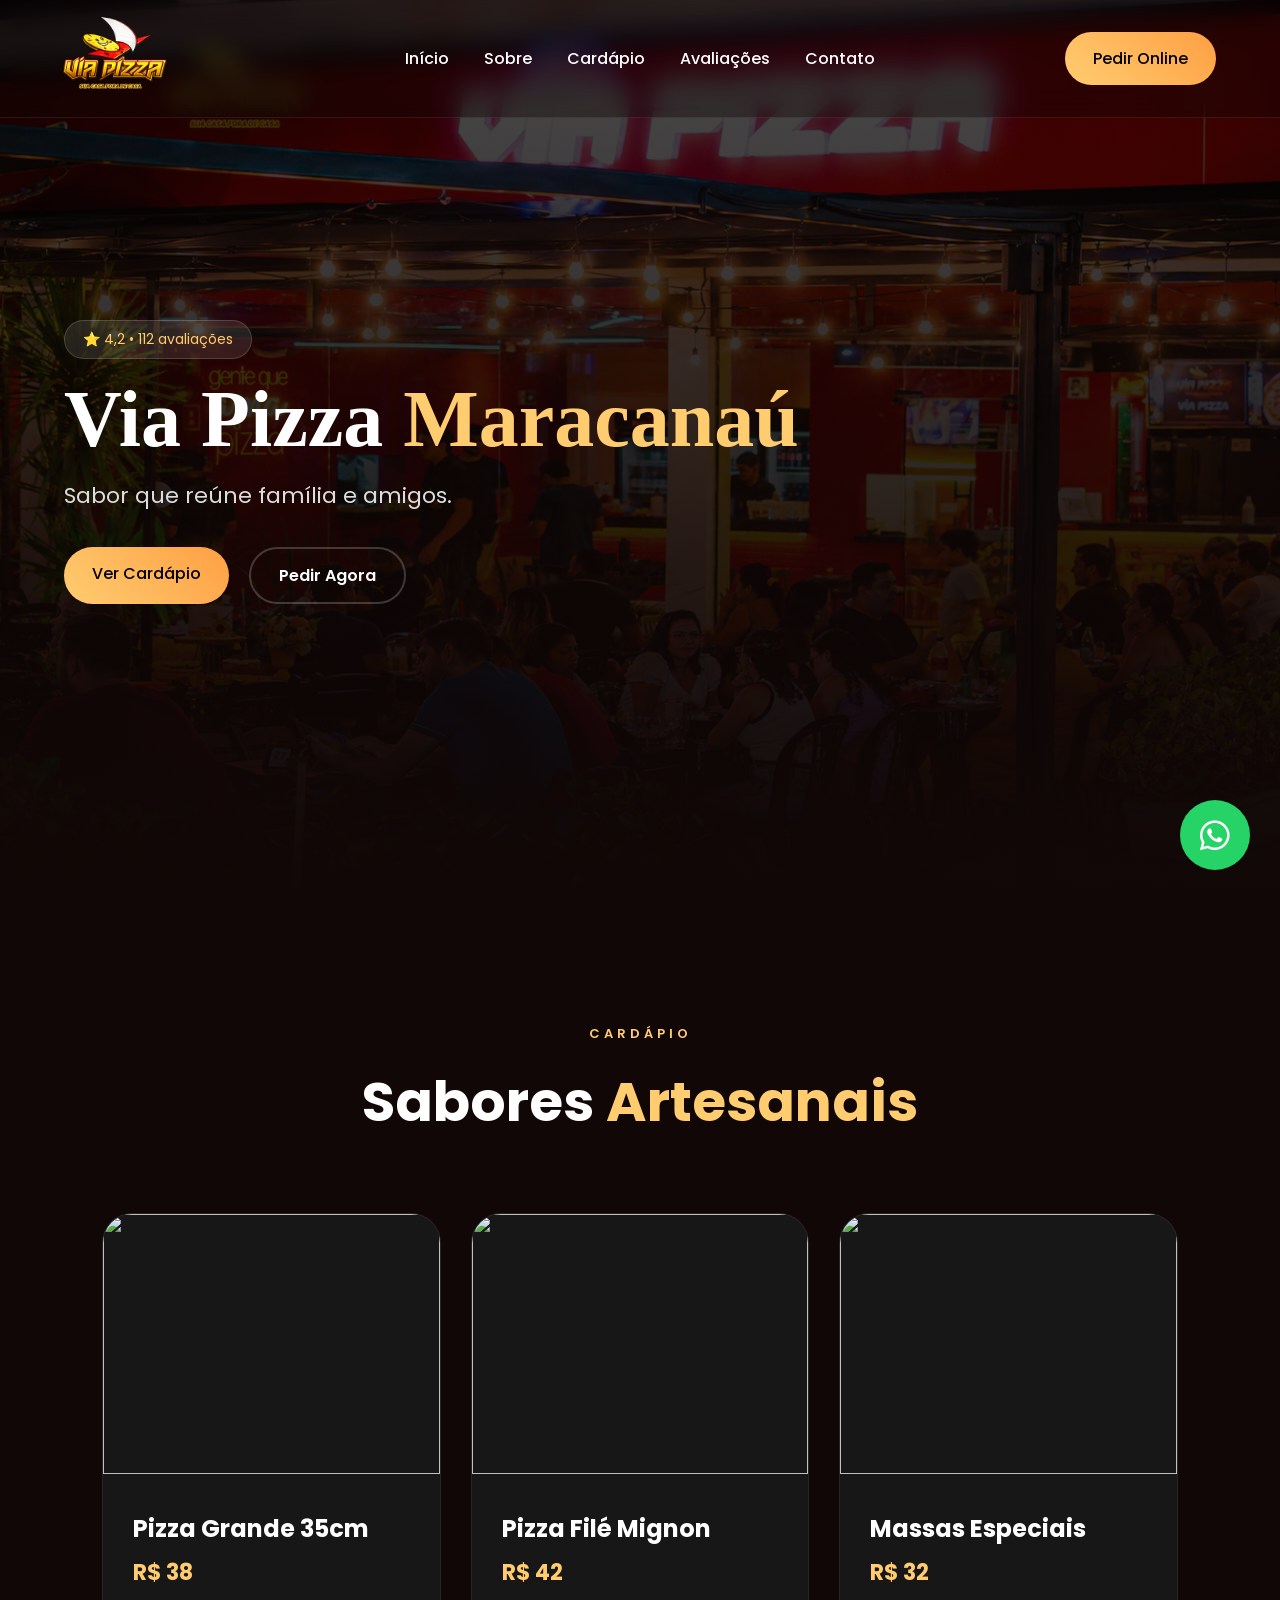
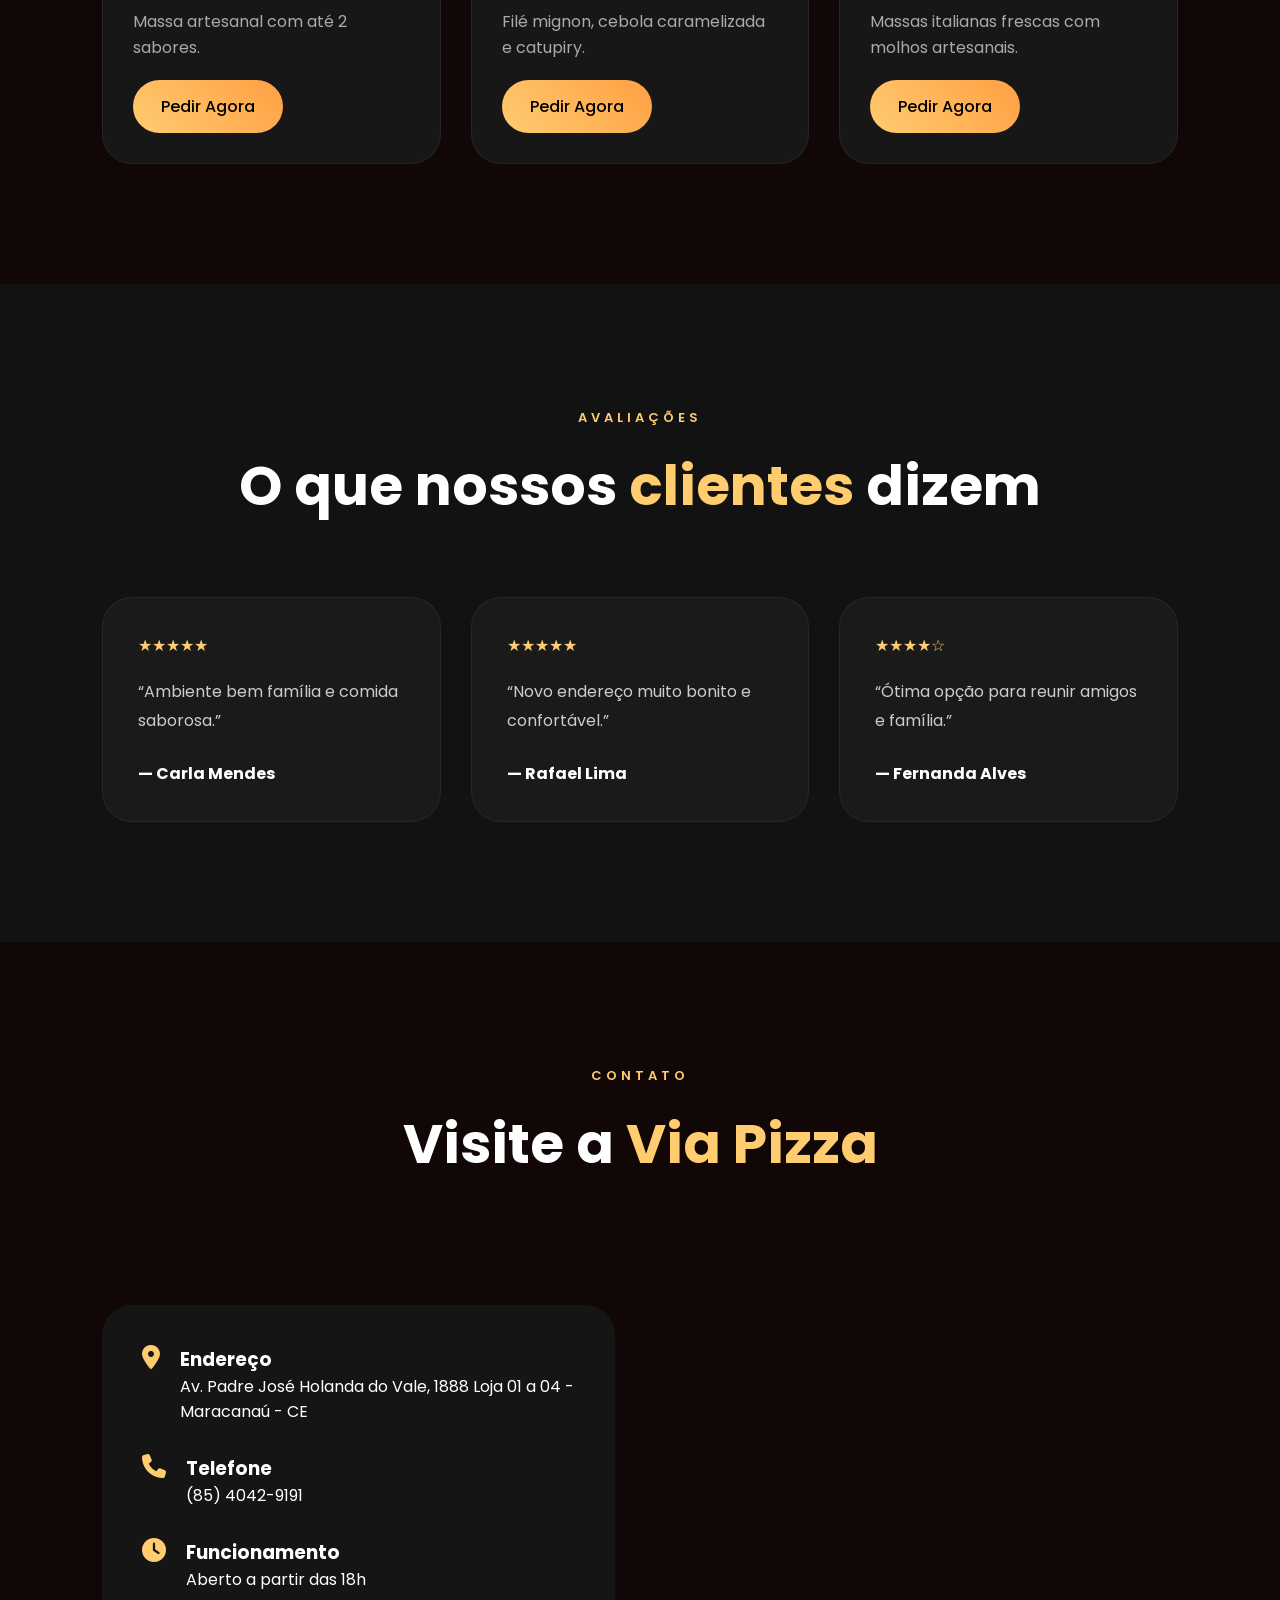
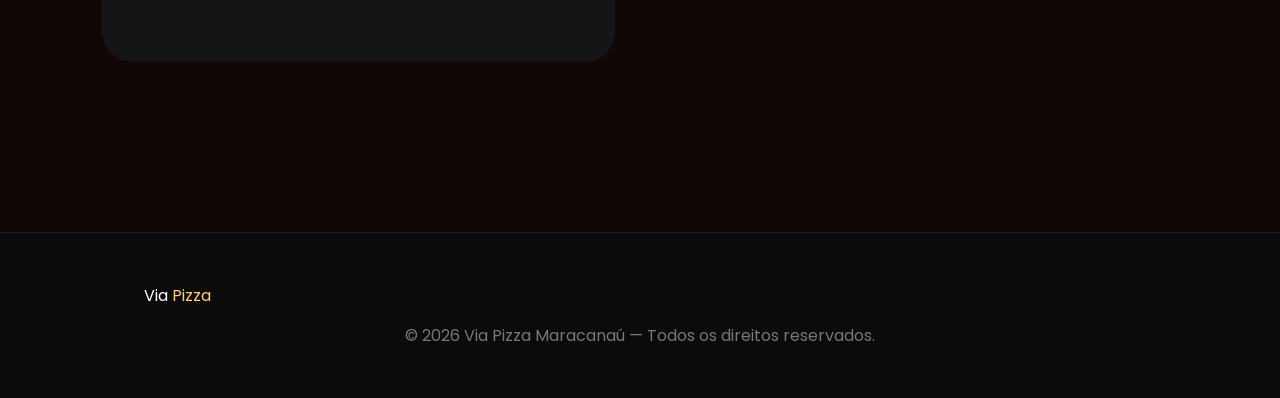
==== index.html @ 53f5a09d "Initial commit" ====
<!DOCTYPE html>
<html lang="pt-BR">
<head>
  <meta charset="UTF-8" />
  <meta name="viewport" content="width=device-width, initial-scale=1.0"/>
  <title>Via Pizza Maracanaú</title>

  <!-- Google Fonts -->
  <link rel="preconnect" href="https://fonts.googleapis.com">
  <link href="https://fonts.googleapis.com/css2?family=Poppins:wght@300;400;500;600;700;800&display=swap" rel="stylesheet">

  <!-- Font Awesome -->
  <link rel="stylesheet" href="https://cdnjs.cloudflare.com/ajax/libs/font-awesome/6.5.2/css/all.min.css"/>

  <!-- AOS Animation -->
  <link rel="stylesheet" href="https://unpkg.com/aos@2.3.4/dist/aos.css"/>
  <link rel="stylesheet" href="style.css">

</head>

<body>

  <!-- NAVBAR -->
<div id="fundo1">

  <header>   
      <div id="header-content">
        <div class="logo">
          <a href="index.html">
            <img src="imgs/ChatGPT Image 16 de mai. de 2026, 10_56_02.png" alt="">
          </a>
        </div>
        <nav>
          <a href="#inicio">Início</a>
          <a href="#sobre">Sobre</a>
          <a href="#cardapio">Cardápio</a>
          <a href="#avaliacoes">Avaliações</a>
          <a href="#contato">Contato</a>
        </nav>
        <a href="https://wa.me/558540429191" class="btn">
          Pedir Online
        </a>
      </div>
  </header>

  <!-- HERO -->

  <section class="hero" id="inicio">

    <div class="hero-content">

      <div class="tag">
        ⭐ 4,2 • 112 avaliações
      </div>

      <h1>
        Via Pizza <span>Maracanaú</span>
      </h1>

      <p>
        Sabor que reúne família e amigos.
      </p>

      <div class="hero-buttons">
        <a href="#cardapio" class="btn">
          Ver Cardápio
        </a>

        <a href="https://wa.me/558540429191" class="btn-outline">
          Pedir Agora
        </a>
      </div>

    </div>

  </section>
</div>
  <!-- INFO -->

 <!-- <div class="info">

    <div class="info-box">

      <div class="info-card">
        <div class="info-icon">
          <i class="fa-solid fa-star"></i>
        </div>

        <div>
          <h3>4,2 estrelas</h3>
          <p>112 avaliações</p>
        </div>
      </div>  

      <div class="info-card">
        <div class="info-icon">
          <i class="fa-solid fa-dollar-sign"></i>
        </div>

        <div>
          <h3>R$ 20–40</h3>
          <p>Faixa de preço</p>
        </div>
      </div>

      <div class="info-card">
        <div class="info-icon">
          <i class="fa-solid fa-utensils"></i>
        </div>

        <div>
          <h3>Refeição no local</h3>
          <p>Ambiente familiar</p>
        </div>
      </div>

      <div class="info-card">
        <div class="info-icon">
          <i class="fa-solid fa-motorcycle"></i>
        </div>

        <div>
          <h3>Delivery</h3>
          <p>Entrega rápida</p>
        </div>
      </div>

    </div> -->

  </div> 

  <!-- SOBRE -->

  <!-- <section id="sobre">

    <div class="section-title" data-aos="fade-up">
      <span>Nossa História</span>
      <h2>Experiência <b>Gastronômica</b></h2>
    </div>

    <div class="about">

      <img
      data-aos="zoom-in"
      src="https://images.unsplash.com/photo-1517248135467-4c7edcad34c4?q=80&w=1200&auto=format&fit=crop"
      alt="Pizzaria">

      <div class="about-text" data-aos="fade-left">

        <p>
          A Via Pizza Maracanaú oferece uma experiência gastronômica completa,
          com pizzas artesanais, massas especiais e um ambiente familiar acolhedor.
        </p>

        <p>
          Unimos sabor, qualidade e atendimento para tornar cada momento especial,
          seja com a família, amigos ou no conforto da sua casa.
        </p>

        <a href="#cardapio" class="btn">
          Explorar Cardápio
        </a>

      </div>

    </div>

  </section> -->

  <!-- CARDAPIO -->

  <section id="cardapio">

    <div class="section-title" data-aos="fade-up">
      <span>Cardápio</span>
      <h2>Sabores <b>Artesanais</b></h2>
    </div>

    <div class="menu-grid">

      <div class="menu-card" data-aos="fade-up">

        <img src="https://images.unsplash.com/photo-1513104890138-7c749659a591?q=80&w=1200&auto=format&fit=crop">

        <div class="menu-content">

          <h3>Pizza Grande 35cm</h3>

          <span class="price">R$ 38</span>

          <p>
            Massa artesanal com até 2 sabores.
          </p>

          <a href="#" class="btn">
            Pedir Agora
          </a>

        </div>

      </div>

      <div class="menu-card" data-aos="fade-up" data-aos-delay="100">

        <img src="https://images.unsplash.com/photo-1593560708920-61dd98c46a4e?q=80&w=1200&auto=format&fit=crop">

        <div class="menu-content">

          <h3>Pizza Filé Mignon</h3>

          <span class="price">R$ 42</span>

          <p>
            Filé mignon, cebola caramelizada e catupiry.
          </p>

          <a href="#" class="btn">
            Pedir Agora
          </a>

        </div>

      </div>

      <div class="menu-card" data-aos="fade-up" data-aos-delay="200">

        <img src="https://images.unsplash.com/photo-1621996346565-e3dbc646d9a9?q=80&w=1200&auto=format&fit=crop">

        <div class="menu-content">

          <h3>Massas Especiais</h3>

          <span class="price">R$ 32</span>

          <p>
            Massas italianas frescas com molhos artesanais.
          </p>

          <a href="#" class="btn">
            Pedir Agora
          </a>

        </div>

      </div>

    </div>

  </section>

  <!-- AVALIAÇÕES -->

  <section class="reviews" id="avaliacoes">

    <div class="section-title" data-aos="fade-up">
      <span>Avaliações</span>
      <h2>O que nossos <b>clientes</b> dizem</h2>
    </div>

    <div class="review-grid">

      <div class="review-card" data-aos="fade-up">

        <div class="stars">
          ★★★★★
        </div>

        <p>
          “Ambiente bem família e comida saborosa.”
        </p>

        <div class="review-user">
          — Carla Mendes
        </div>

      </div>

      <div class="review-card" data-aos="fade-up" data-aos-delay="100">

        <div class="stars">
          ★★★★★
        </div>

        <p>
          “Novo endereço muito bonito e confortável.”
        </p>

        <div class="review-user">
          — Rafael Lima
        </div>

      </div>

      <div class="review-card" data-aos="fade-up" data-aos-delay="200">

        <div class="stars">
          ★★★★☆
        </div>

        <p>
          “Ótima opção para reunir amigos e família.”
        </p>

        <div class="review-user">
          — Fernanda Alves
        </div>

      </div>

    </div>

  </section>

  <!-- CONTATO -->

  <section id="contato">

    <div class="section-title" data-aos="fade-up">
      <span>Contato</span>
      <h2>Visite a <b>Via Pizza</b></h2>
    </div>

    <div class="contact-container">

      <div class="contact-box" data-aos="fade-right">

        <div class="contact-item">
          <i class="fa-solid fa-location-dot"></i>

          <div>
            <h3>Endereço</h3>
            <p>
              Av. Padre José Holanda do Vale, 1888
              Loja 01 a 04 - Maracanaú - CE
            </p>
          </div>
        </div>

        <div class="contact-item">
          <i class="fa-solid fa-phone"></i>

          <div>
            <h3>Telefone</h3>
            <p>(85) 4042-9191</p>
          </div>
        </div>

        <div class="contact-item">
          <i class="fa-solid fa-clock"></i>

          <div>
            <h3>Funcionamento</h3>
            <p>Aberto a partir das 18h</p>
          </div>
        </div>

      </div>

      <div data-aos="fade-left">

        <iframe
        src="https://www.google.com/maps?q=Via+Pizza+Maracanau&output=embed">
        </iframe>

      </div>

    </div>

  </section>

  <!-- FOOTER -->

  <footer>

    <div class="logo">
      Via <span>Pizza</span>
    </div>

    <p>
      © 2026 Via Pizza Maracanaú — Todos os direitos reservados.
    </p>

  </footer>

  <!-- WHATSAPP -->

  <a
  href="https://wa.me/558540429191"
  class="whatsapp"
  target="_blank">

    <i class="fa-brands fa-whatsapp"></i>

  </a>

  <!-- AOS -->
  <script src="https://unpkg.com/aos@2.3.4/dist/aos.js"></script>

  <script>

    AOS.init({
      duration:1200,
      once:true
    });

  </script>

</body>
</html>
---- style.css ----
*{
      margin:0;
      padding:0;
      box-sizing:border-box;
      scroll-behavior:smooth;
    }

    :root{
      --red:#8b0000;
      --gold:#ffcc70;
      --black:#0d0d0d;
      --white:#ffffff;
      --gray:#999;
      --card:#171717;
    }

    body{
      font-family:'Poppins',sans-serif;
      background:var(--black);
      color:white;
      overflow-x:hidden;
    }

    /* NAVBAR */


    header{
      position:fixed;
      top:0;
      left:0;
      width:100%;
      z-index:999;
      padding: 0px 5%;
      display:flex;
      justify-content:space-between;
      align-items:center;
      backdrop-filter:blur(12px);
      background:#1107065e;
      border-bottom:1px solid rgba(255,255,255,0.08);
    }

    #header-content {
      width: 1400px;
      margin: auto;
      z-index:999;
      display:flex;
      justify-content:space-between;
      align-items:center;
    }

    .logo {
      
      max-width: 150px;
      min-width: 119px;
    }

    .logo  img{
      width: 100%;
      color:white;
      padding-top: 10px;
      margin-left: -23px;
    }

    .logo span{
      color:var(--gold);
    }

    nav{
      display:flex;
      gap:35px;
    }

    nav a{
      color:white;
      text-decoration:none;
      font-weight:500;
      position:relative;
      transition:0.3s;
    }

    nav a::after{
      content:'';
      position:absolute;
      left:0;
      bottom:-5px;
      width:0;
      height:2px;
      background:var(--gold);
      transition:0.3s;
    }

    nav a:hover::after{
      width:100%;
    }

    nav a:hover{
      color:var(--gold);
    }

    .btn{
      background:linear-gradient(45deg,var(--gold),#ff9f43);
      color:black;
      padding:14px 28px;
      border-radius:50px;
      font-weight: 500;
      text-decoration:none;
      transition:0.4s;
      display:inline-block;
    }

    .btn:hover{
      transform:translateY(-4px) scale(1.05);
      box-shadow:0 10px 30px rgba(255,204,112,0.4);
    }

    /* HERO */

    .hero{
      min-height:100vh;
      display:flex;
      align-items:center;
      padding:0 5%;
      position:relative;
      background: linear-gradient(#000000b3,#110706),
      url('imgs/ChatGPT\ Image\ 16\ de\ mai.\ de\ 2026\,\ 11_13_08.png');
      background-size:cover;
      background-position:center;
    /*  background-attachment:fixed; */
      
    }

    .hero-content{
      margin: 190px auto 0px auto;
      min-height: 50vh;
      width: 1400px;
      animation:fadeUp 1.2s ease;
    }

    .tag{
      display:inline-block;
      background:rgba(255,255,255,0.1);
      border:1px solid rgba(255,255,255,0.15);
      padding:8px 18px;
      border-radius:50px;
      margin-bottom:20px;
      color:var(--gold);
      font-size:14px;
    }

    .hero h1{
      font-family: Georgia, 'Times New Roman', Times, serif;
      font-size:80px;
      line-height:1;
      margin-bottom:20px;
      font-weight:800;
      max-width: 1400px;
    }

    .hero h1 span{
      color:var(--gold);
    }

    .hero p{
      font-size:22px;
      color:#ddd;
      margin-bottom:35px;
    }

    .hero-buttons{
      display:flex;
      gap:20px;
      flex-wrap:wrap;
    }

    .btn-outline{
      border:2px solid rgba(255,255,255,0.2);
      color:white;
      padding:14px 28px;
      border-radius:50px;
      text-decoration:none;
      font-weight:600;
      transition:0.4s;
    }

    .btn-outline:hover{
      border-color:var(--gold);
      color:var(--gold);
      transform:translateY(-4px);
    }

    /* INFO */

    .info{
      margin-top:-70px;
      padding:0 8%;
      position:relative;
      z-index:20;
    }

    .info-box{
      background:#151515;
      border:1px solid rgba(255,255,255,0.08);
      border-radius:30px;
      padding:40px;
      display:grid;
      grid-template-columns:repeat(auto-fit,minmax(200px,1fr));
      gap:30px;
    }

    .info-card{
      display:flex;
      gap:15px;
      align-items:center;
    }

    .info-icon{
      width:60px;
      height:60px;
      background:linear-gradient(45deg,var(--red),#ff3f34);
      border-radius:20px;
      display:flex;
      align-items:center;
      justify-content:center;
      font-size:24px;
      color:var(--gold);
    }

    .info-card h3{
      font-size:18px;
      margin-bottom:5px;
    }

    .info-card p{
      color:var(--gray);
      font-size:14px;
    }

    /* SECTION */

    section{
      padding: 120px 8%;
      background-color: #110706;
    }

    .section-title{
      text-align:center;
      margin-bottom:70px;
    }

    .section-title span{
      color:var(--gold);
      text-transform:uppercase;
      letter-spacing:4px;
      font-size:13px;
      font-weight:600;
    }

    .section-title h2{
      margin-top:15px;
      font-size:55px;
    }

    .section-title h2 b{
      color:var(--gold);
    }

    /* ABOUT */

    .about{
      display:grid;
      grid-template-columns:1fr 1fr;
      gap:60px;
      align-items:center;
    }

    .about img{
      width:100%;
      border-radius:30px;
      transition:0.5s;
    }

    .about img:hover{
      transform:scale(1.03);
    }

    .about-text p{
      color:#bbb;
      line-height:1.8;
      margin:25px 0;
      font-size:17px;
    }

    /* MENU */

    .menu-grid{
      display:grid;
      grid-template-columns:repeat(auto-fit,minmax(320px,1fr));
      gap:30px;
    }

    .menu-card{
      background:var(--card);
      border-radius:30px;
      overflow:hidden;
      transition:0.5s;
      border:1px solid rgba(255,255,255,0.06);
    }

    .menu-card:hover{
      transform:translateY(-10px);
      box-shadow:0 15px 40px rgba(0,0,0,0.4);
      border-color:rgba(255,204,112,0.3);
    }

    .menu-card img{
      width:100%;
      height:260px;
      object-fit:cover;
      transition:0.6s;
    }

    .menu-card:hover img{
      transform:scale(1.1);
    }

    .menu-content{
      padding:30px;
    }

    .menu-content h3{
      font-size:24px;
      margin-bottom:10px;
    }

    .menu-content p{
      color:#aaa;
      margin-bottom:20px;
      line-height:1.6;
    }

    .price{
      color:var(--gold);
      font-size:22px;
      font-weight:700;
      margin-bottom:20px;
      display:block;
    }

    /* REVIEWS */

    .reviews{
      background:#121212;
    }

    .review-grid{
      display:grid;
      grid-template-columns:repeat(auto-fit,minmax(300px,1fr));
      gap:30px;
    }

    .review-card{
      background:#1a1a1a;
      border-radius:30px;
      padding:35px;
      border:1px solid rgba(255,255,255,0.06);
      transition:0.4s;
    }

    .review-card:hover{
      transform:translateY(-10px);
      border-color:rgba(255,204,112,0.4);
    }

    .stars{
      color:var(--gold);
      margin-bottom:20px;
    }

    .review-card p{
      color:#ccc;
      line-height:1.8;
      margin-bottom:25px;
    }

    .review-user{
      font-weight:700;
    }

    /* CONTACT */

    .contact-container{
      display:grid;
      grid-template-columns:1fr 1fr;
      gap:50px;
      align-items:center;
    }

    .contact-box{
      background:#151515;
      padding:40px;
      border-radius:30px;
    }

    .contact-item{
      display:flex;
      gap:20px;
      margin-bottom:30px;
    }

    .contact-item i{
      color:var(--gold);
      font-size:24px;
    }

    iframe{
      width:100%;
      height:450px;
      border:none;
      border-radius:30px;
    }

    /* FOOTER */

    footer{
      background:#0b0b0b;
      padding:50px 8%;
      text-align:center;
      border-top:1px solid rgba(255,255,255,0.08);
    }

    footer p{
      color:#777;
      margin-top:15px;
    }

    /* WHATSAPP */

    .whatsapp{
      position:fixed;
      bottom:30px;
      right:30px;
      width:70px;
      height:70px;
      border-radius:50%;
      background:#25d366;
      display:flex;
      align-items:center;
      justify-content:center;
      color:white;
      font-size:34px;
      z-index:999;
      text-decoration:none;
      animation:pulse 2s infinite;
    }

    @keyframes pulse{
      0%{
        box-shadow:0 0 0 0 rgba(37,211,102,0.6);
      }
      70%{
        box-shadow:0 0 0 20px rgba(37,211,102,0);
      }
      100%{
        box-shadow:0 0 0 0 rgba(37,211,102,0);
      }
    }

    @keyframes fadeUp{
      from{
        opacity:0;
        transform:translateY(40px);
      }
      to{
        opacity:1;
        transform:translateY(0);
      }
    }

    /* RESPONSIVO */

    @media(max-width:992px){

      .hero h1{
        font-size:55px;
      }

      .about,
      .contact-container{
        grid-template-columns:1fr;
      }

      nav{
        display:none;
      }
    }

    @media(max-width:600px){

      .hero h1{
        font-size:42px;
      }

      .section-title h2{
        font-size:38px;
      }

      .hero p{
        font-size:18px;
      }
    }
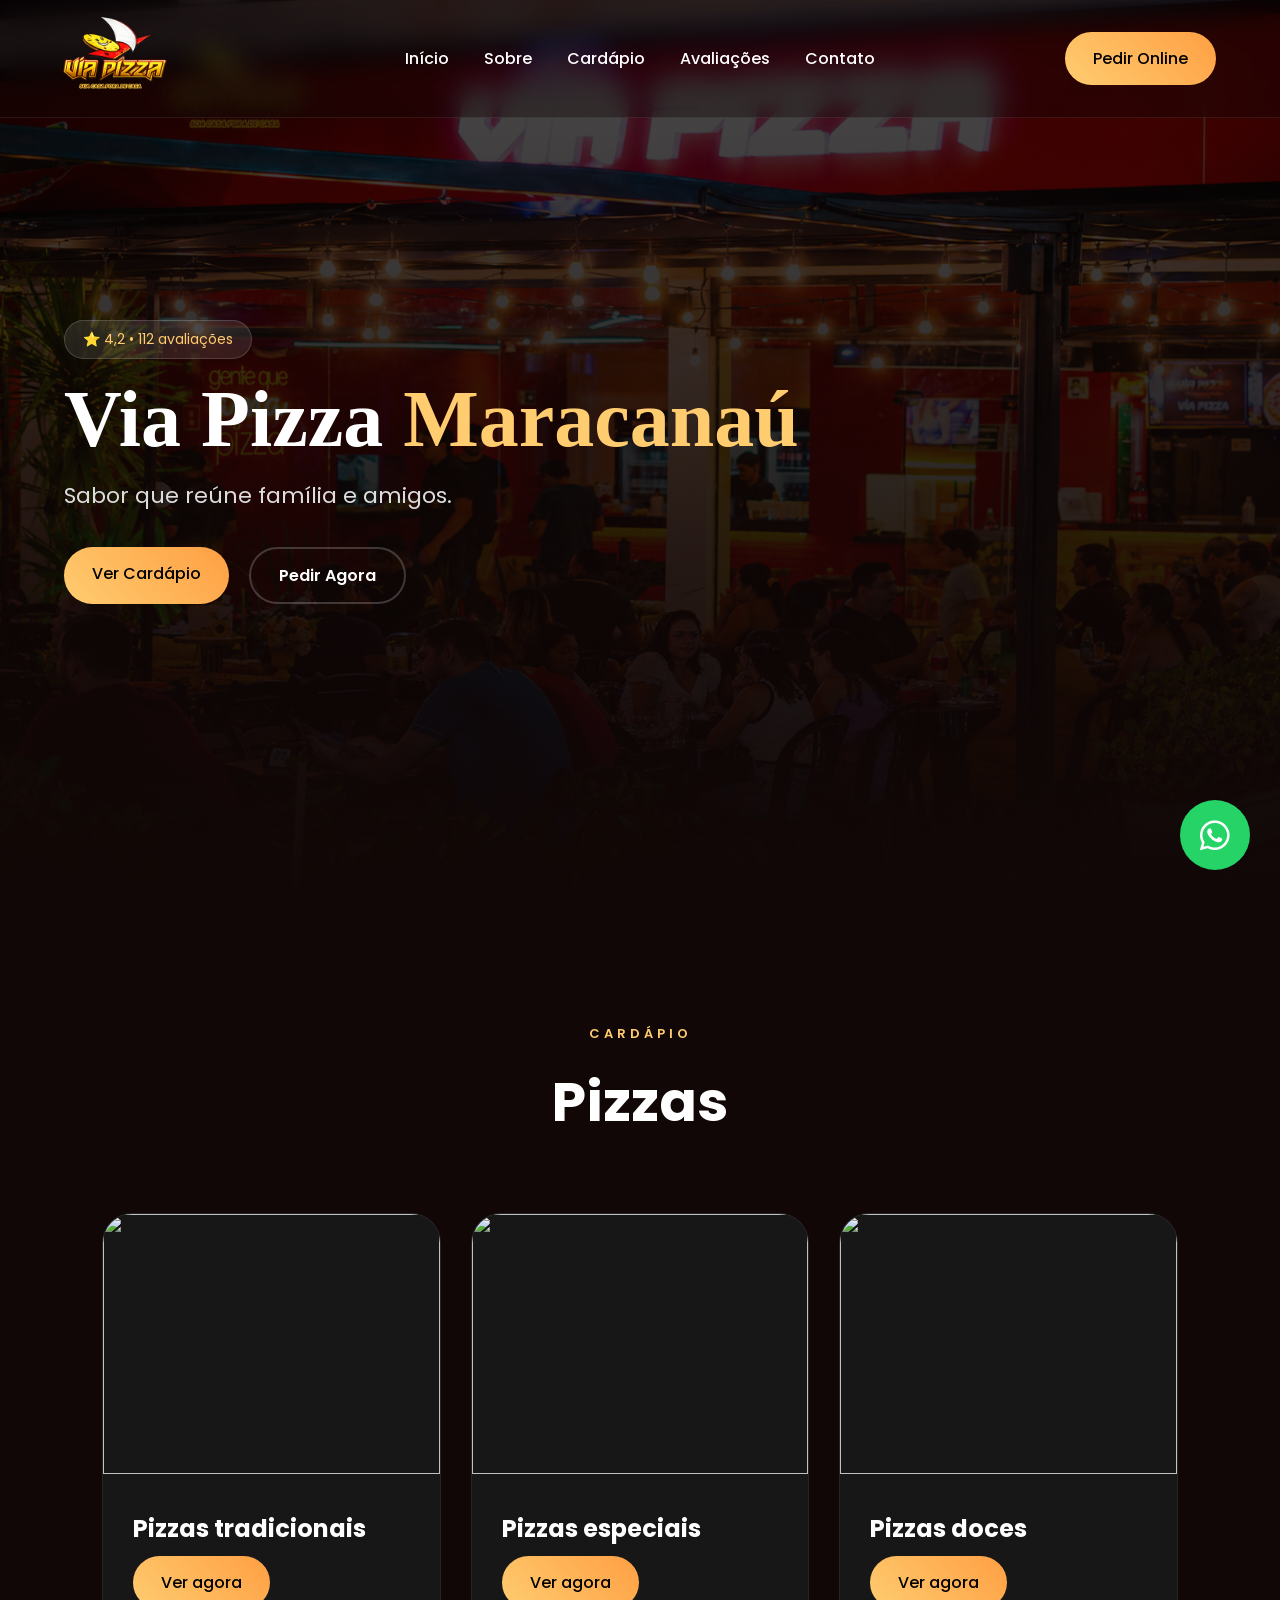
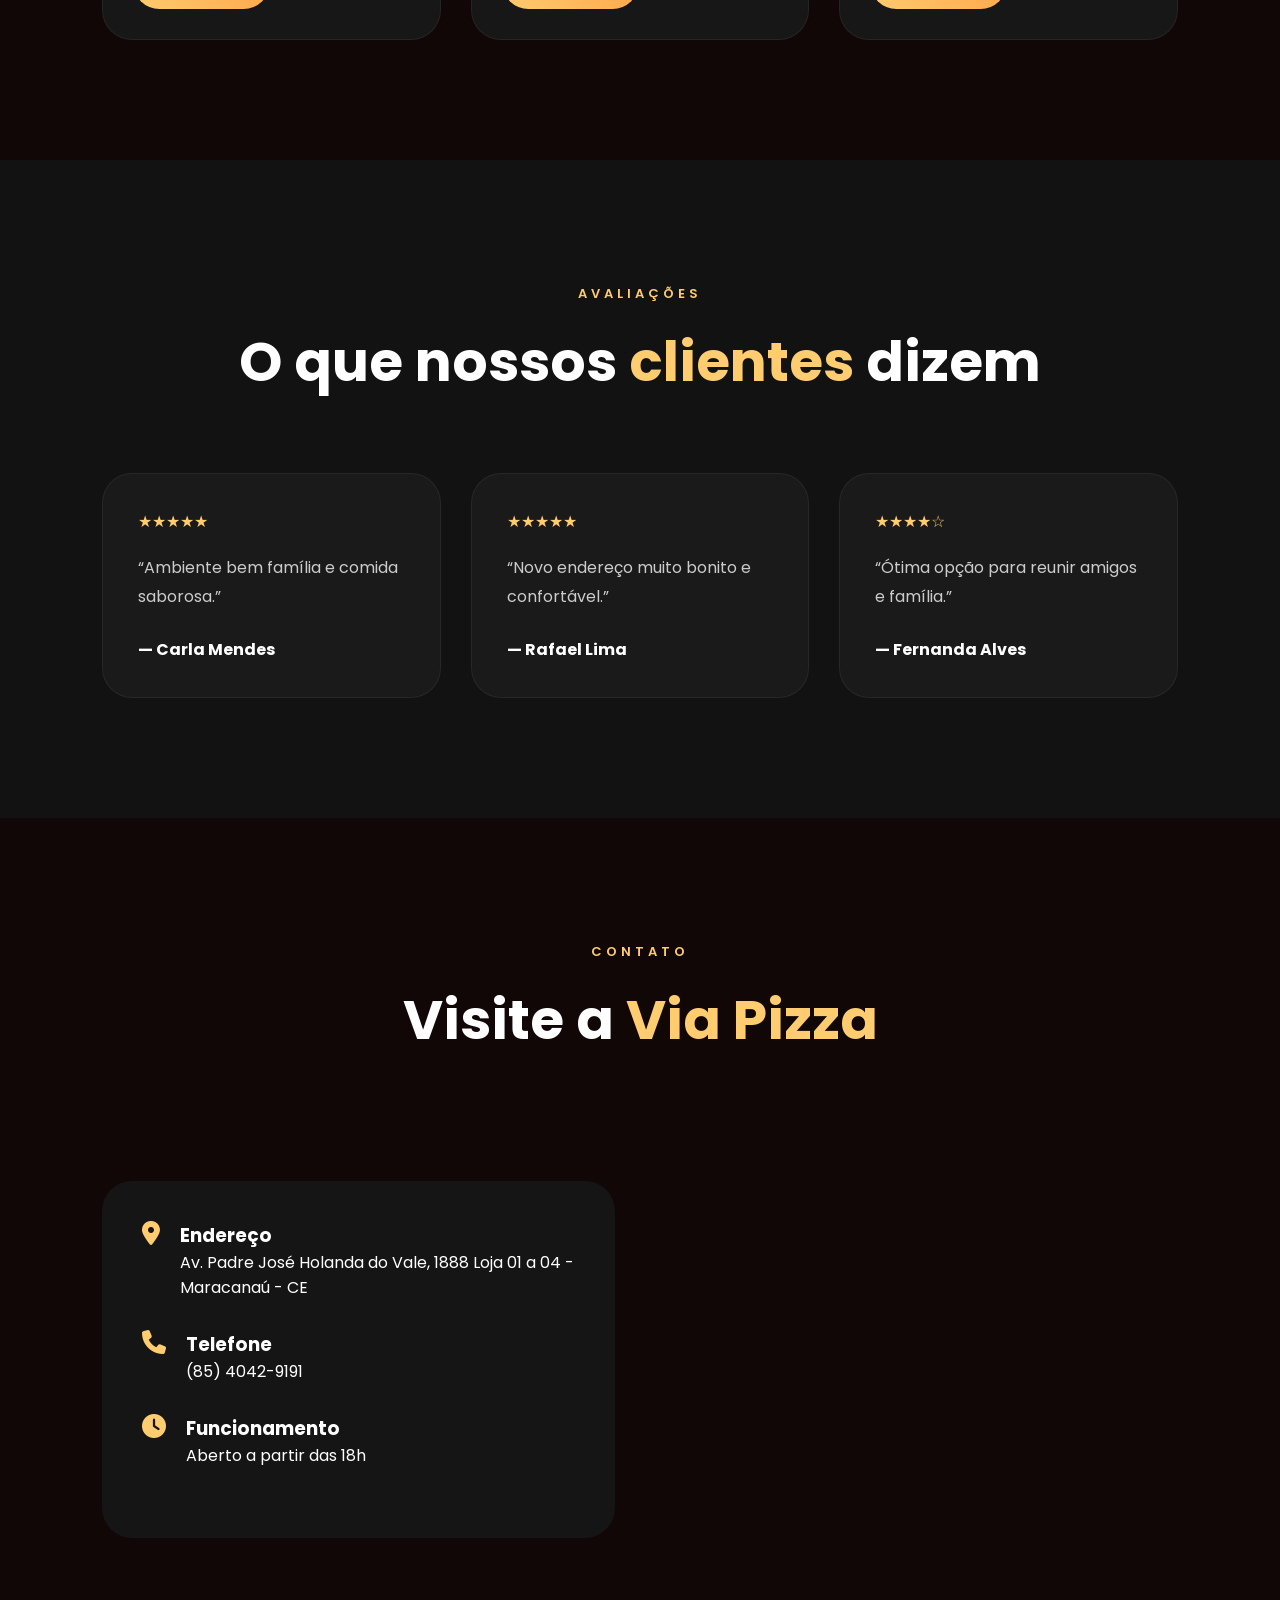
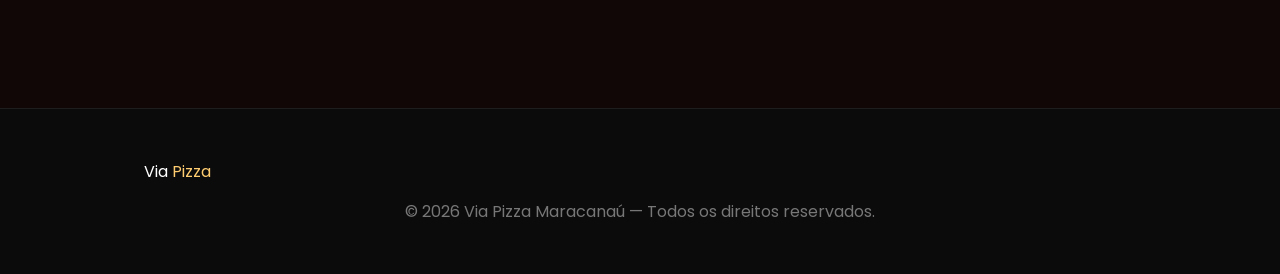
==== commit 2969df56: "gh" ====
--- a/index.html
+++ b/index.html
@@ -173,7 +173,7 @@
 
     <div class="section-title" data-aos="fade-up">
       <span>Cardápio</span>
-      <h2>Sabores <b>Artesanais</b></h2>
+      <h2>Pizzas <b></b></h2>
     </div>
 
     <div class="menu-grid">
@@ -184,16 +184,16 @@
 
         <div class="menu-content">
 
-          <h3>Pizza Grande 35cm</h3>
-
-          <span class="price">R$ 38</span>
-
-          <p>
+          <h3>Pizzas tradicionais</h3>
+
+          <!--<span class="price">R$ 38</span>
+
+           <p>
             Massa artesanal com até 2 sabores.
-          </p>
-
-          <a href="#" class="btn">
-            Pedir Agora
+          </p> -->
+
+          <a href="index2.html" class="btn">
+            Ver agora
           </a>
 
         </div>
@@ -206,16 +206,16 @@
 
         <div class="menu-content">
 
-          <h3>Pizza Filé Mignon</h3>
-
-          <span class="price">R$ 42</span>
-
-          <p>
+          <h3>Pizzas especiais</h3>
+
+          <!--<span class="price">R$ 42</span>
+
+           <p>
             Filé mignon, cebola caramelizada e catupiry.
-          </p>
-
-          <a href="#" class="btn">
-            Pedir Agora
+          </p> -->
+
+          <a href="index2.html" class="btn">
+            Ver agora
           </a>
 
         </div>
@@ -228,16 +228,16 @@
 
         <div class="menu-content">
 
-          <h3>Massas Especiais</h3>
-
-          <span class="price">R$ 32</span>
-
-          <p>
+          <h3>Pizzas doces</h3>
+
+          <!--<span class="price">R$ 32</span>
+
+           <p>
             Massas italianas frescas com molhos artesanais.
-          </p>
-
-          <a href="#" class="btn">
-            Pedir Agora
+          </p> -->
+
+          <a href="index2.html" class="btn">
+            Ver agora
           </a>
 
         </div>
--- a/style.css
+++ b/style.css
@@ -478,7 +478,7 @@
 
     /* RESPONSIVO */
 
-    @media(max-width:992px){
+    @media(max-width: 892px){
 
       .hero h1{
         font-size:55px;
@@ -507,4 +507,19 @@
       .hero p{
         font-size:18px;
       }
+
+      .btn, .btn-outline, .btn-outline:hover {
+        text-align: center;
+        height: 40px;
+        width: 140px;
+        font-size: 13px;
+        padding: 12px;
+      }
+      .tag {
+        font-size: 12px;
+        padding: 4px 10px;
+      }
+
+      
+
     }
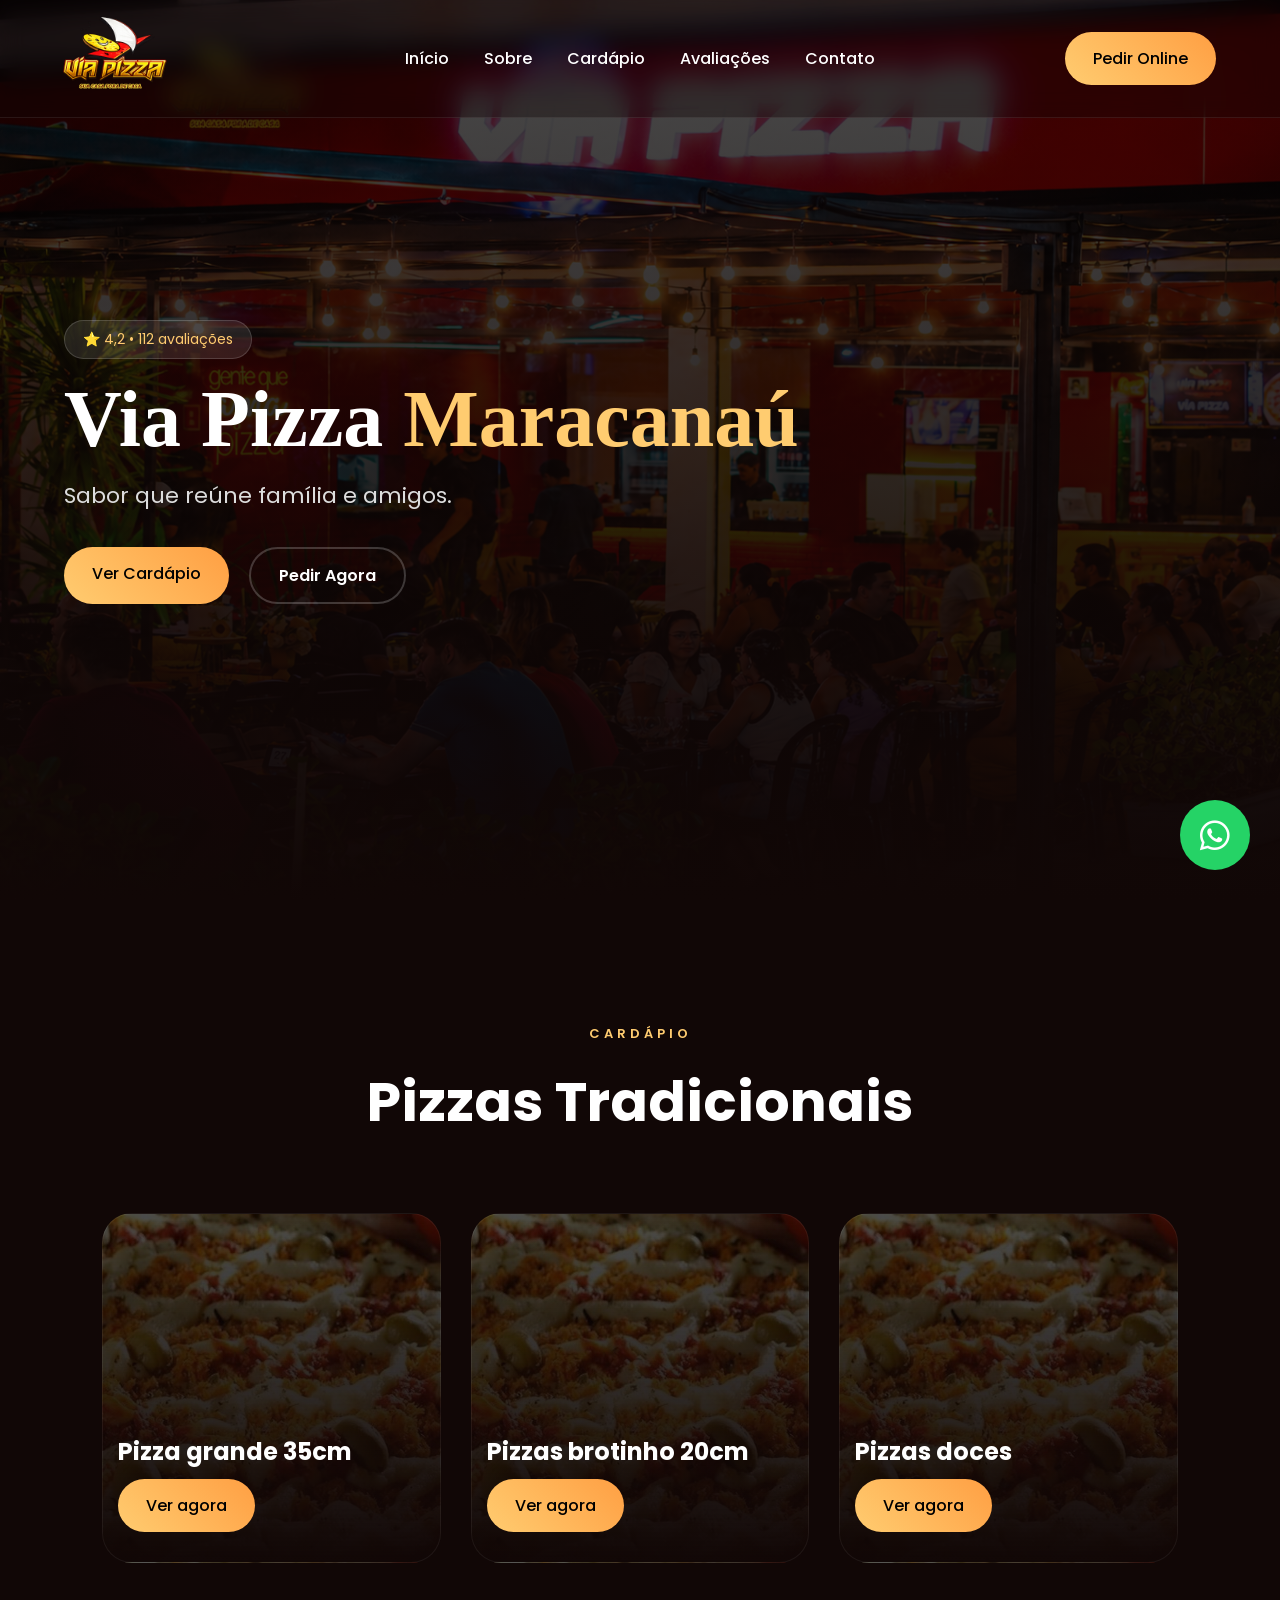
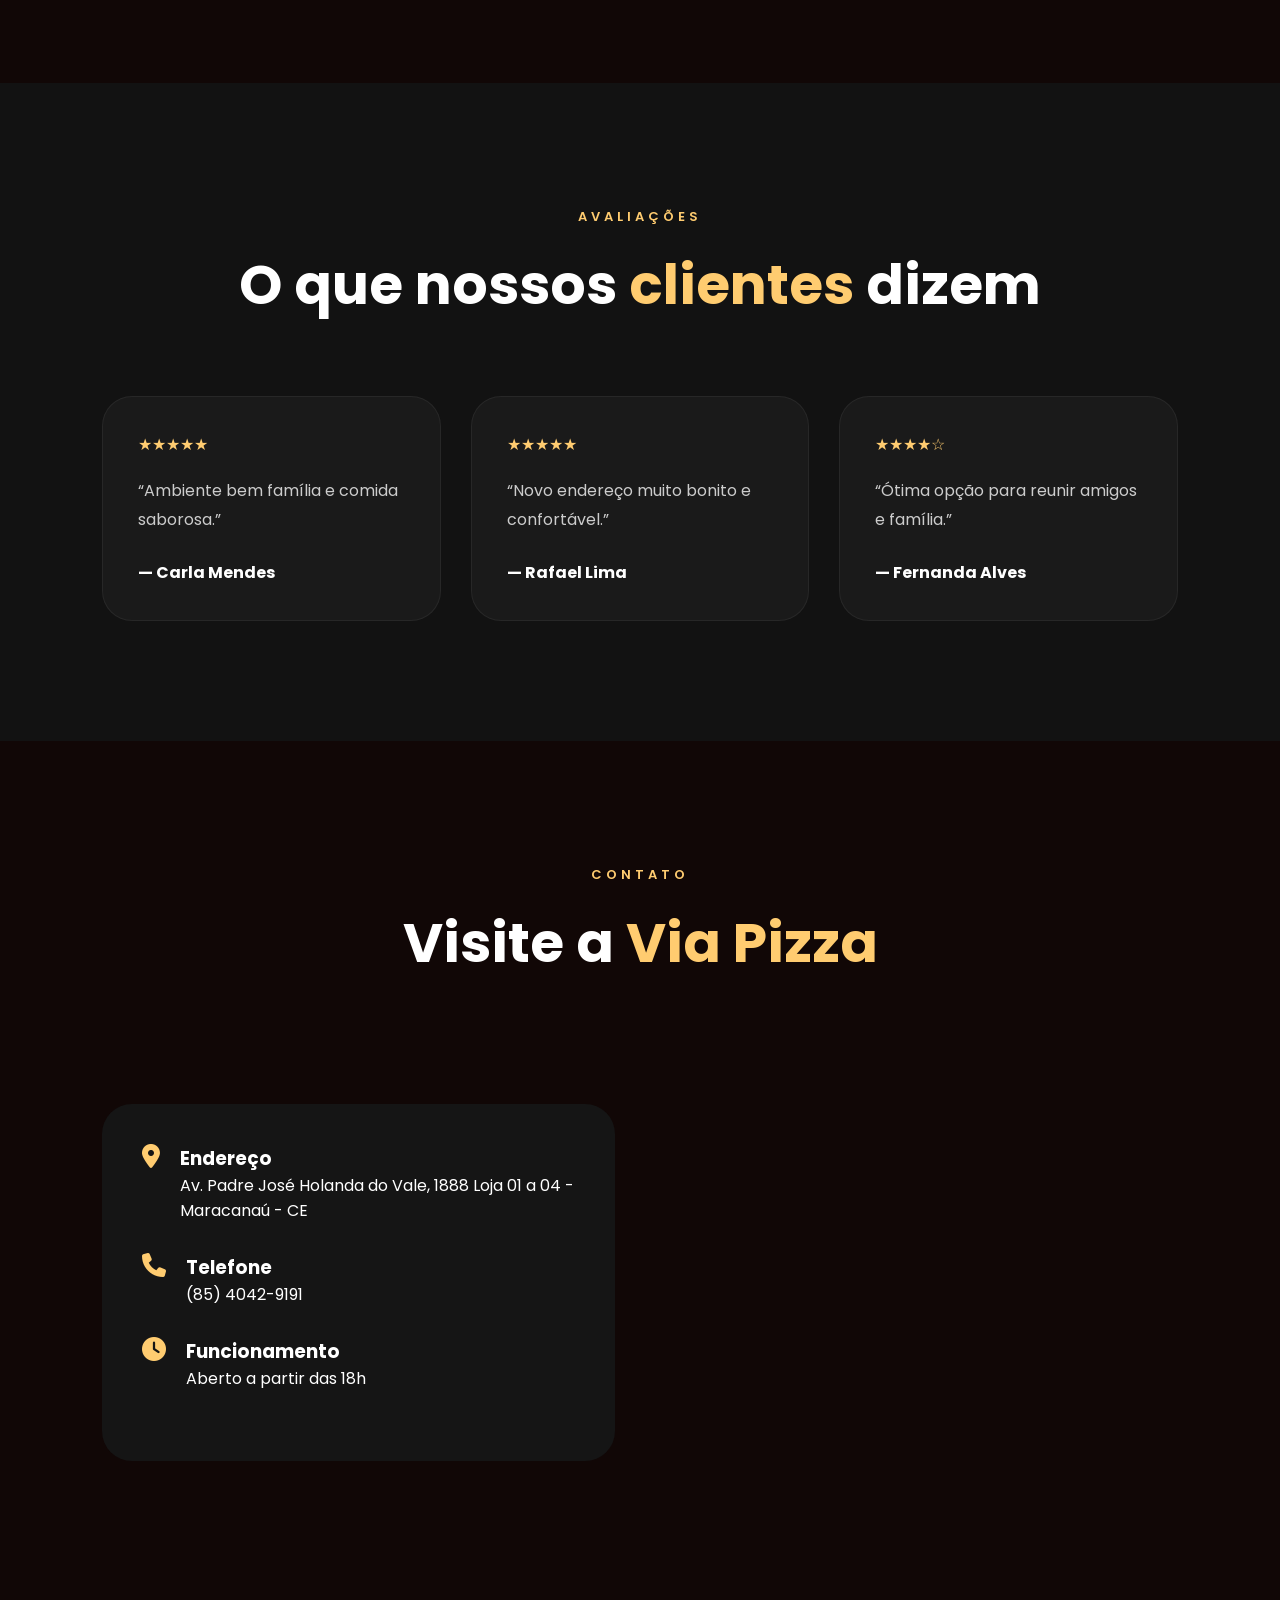
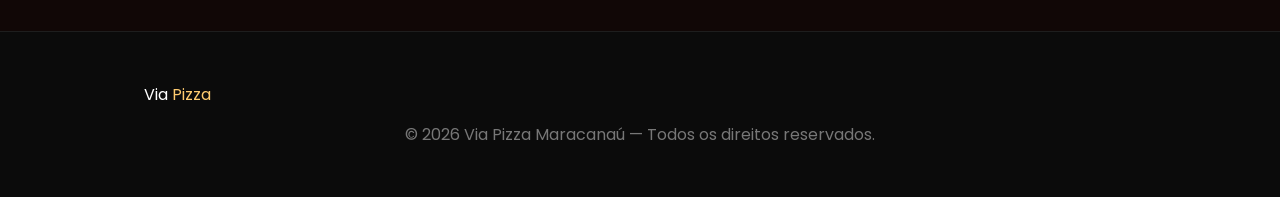
==== commit 6ef0015a: "g" ====
--- a/index.html
+++ b/index.html
@@ -173,18 +173,18 @@
 
     <div class="section-title" data-aos="fade-up">
       <span>Cardápio</span>
-      <h2>Pizzas <b></b></h2>
+      <h2>Pizzas Tradicionais<b></b></h2>
     </div>
 
     <div class="menu-grid">
 
       <div class="menu-card" data-aos="fade-up">
 
-        <img src="https://images.unsplash.com/photo-1513104890138-7c749659a591?q=80&w=1200&auto=format&fit=crop">
+        
 
         <div class="menu-content">
 
-          <h3>Pizzas tradicionais</h3>
+          <h3>Pizza grande 35cm</h3>
 
           <!--<span class="price">R$ 38</span>
 
@@ -202,11 +202,11 @@
 
       <div class="menu-card" data-aos="fade-up" data-aos-delay="100">
 
-        <img src="https://images.unsplash.com/photo-1593560708920-61dd98c46a4e?q=80&w=1200&auto=format&fit=crop">
+        
 
         <div class="menu-content">
 
-          <h3>Pizzas especiais</h3>
+          <h3>Pizzas brotinho 20cm</h3>
 
           <!--<span class="price">R$ 42</span>
 
@@ -224,7 +224,7 @@
 
       <div class="menu-card" data-aos="fade-up" data-aos-delay="200">
 
-        <img src="https://images.unsplash.com/photo-1621996346565-e3dbc646d9a9?q=80&w=1200&auto=format&fit=crop">
+        
 
         <div class="menu-content">
 
--- a/style.css
+++ b/style.css
@@ -299,11 +299,16 @@
     }
 
     .menu-card{
-      background:var(--card);
+      position:relative;
+      background: linear-gradient(#000000b3,#110706),
+      url('imgs/Pizza_frango_requeijao-1.jpg');
+      background-size:cover;
+      background-position:center;
       border-radius:30px;
       overflow:hidden;
       transition:0.5s;
       border:1px solid rgba(255,255,255,0.06);
+      height: 350px;
     }
 
     .menu-card:hover{
@@ -314,7 +319,7 @@
 
     .menu-card img{
       width:100%;
-      height:260px;
+      
       object-fit:cover;
       transition:0.6s;
     }
@@ -324,7 +329,9 @@
     }
 
     .menu-content{
-      padding:30px;
+      max-width: 500px;
+      margin: 220px auto 0px auto;
+      padding:0px 15px;
     }
 
     .menu-content h3{
@@ -510,16 +517,20 @@
 
       .btn, .btn-outline, .btn-outline:hover {
         text-align: center;
-        height: 40px;
-        width: 140px;
+        
         font-size: 13px;
-        padding: 12px;
+        padding: 6px 20px;
       }
       .tag {
         font-size: 12px;
         padding: 4px 10px;
       }
 
-      
-
+      .menu-card {
+        height: 200px;
+      }
+
+      .menu-content {
+        margin: 100px auto 0px auto;
+      }
     }
